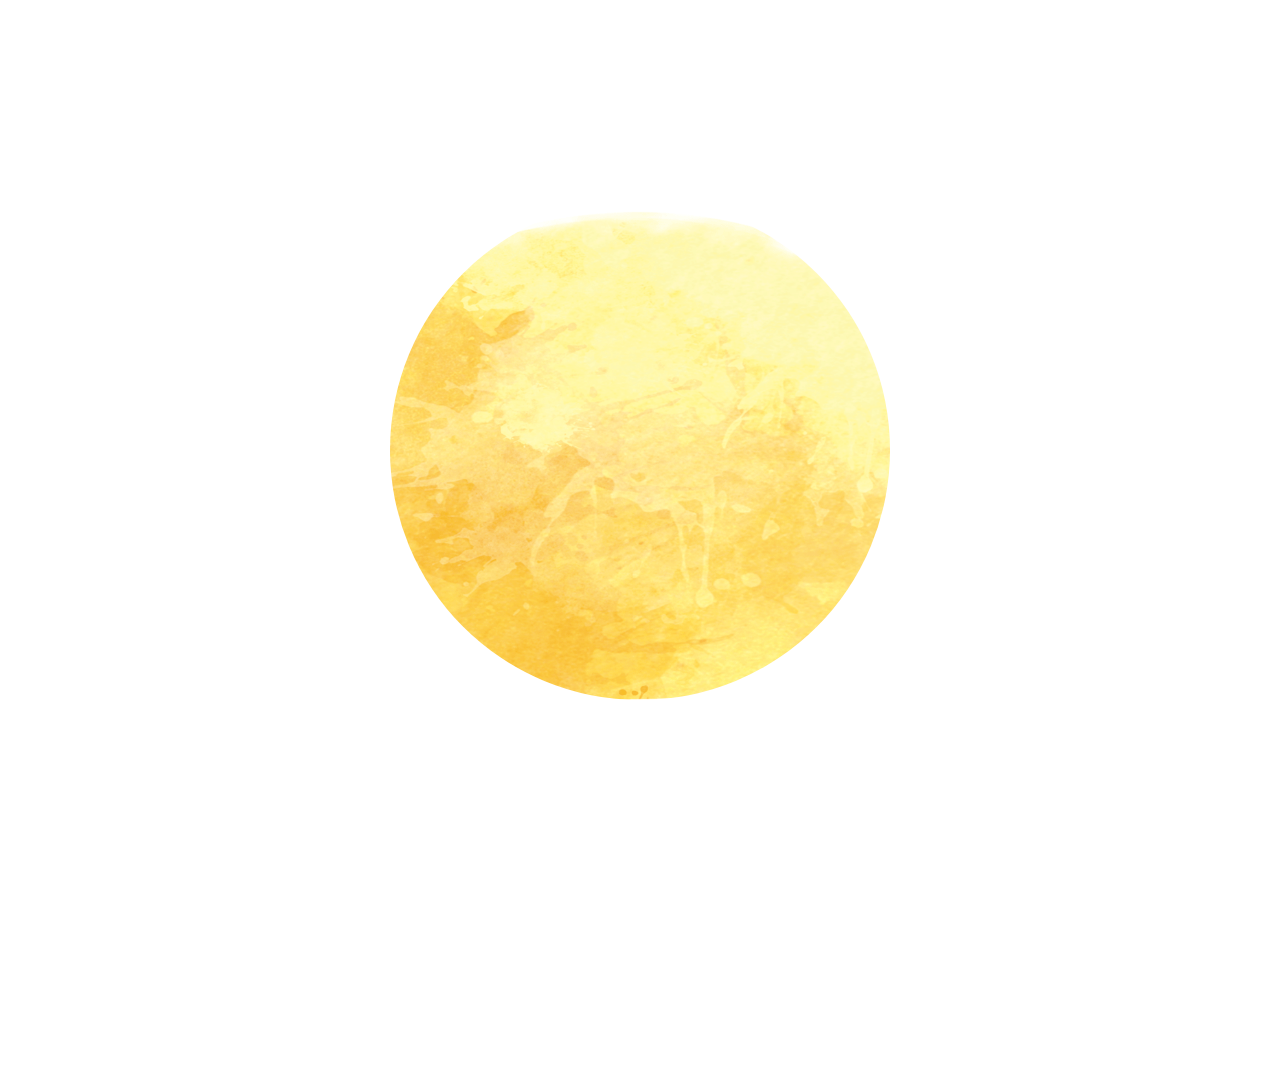
==== index.html @ 8ee24162 "first commit" ====
<!DOCTYPE html>
<html lang="en">
<head>
    <meta charset="UTF-8">
    <meta name="viewport" content="width=device-width, initial-scale=1.0">
    <title>Document</title>
    <link rel="stylesheet" href="./style.css">
    <script src="/main.js" defer></script>
</head>
<body>
    <div class="moon_wrap"></div>
   <div class="moon"></div>
   <div class="moon_2" style="display: none;"></div>
   <div class="moon_3" style="display: none;"></div>
</body>
</html>
---- style.css ----
body{
  width: 1080px;
  height: 1080px;
  margin: 0;
  padding: 0;
  overflow: hidden;
}
  .moon_wrap{
    width: 100vw;
    height: 100vh;
  }
  .moon{
    position: absolute;
    top: 50%;
    left: 50%;
    transform: translate(-50%, -50%);
    width: 500px;
    height: 500px;
    border-radius: 50%;
    background-image: url("./img/moon.png");
    background-position: center;
    background-repeat: no-repeat;
    background-size: cover;
    animation: growMoon 3s ease-in-out;
  }

  .moon_2{
    position: absolute;
    top: 50%;
    left: 50%;
    transform: translate(-50%, -50%);
    width: 500px;
    height: 500px;
    border-radius: 50%;
    background-image: url("./img/moon2.png");
    background-position: center;
    background-repeat: no-repeat;
    background-size: cover;
    animation: fadeMoon 1s ease-in-out;
  }
  
  .moon_3{
    position: absolute;
    top: 50%;
    left: 50%;
    transform: translate(-50%, -50%);
    width: 500px;
    height: 500px;
    border-radius: 50%;
    background-image: url("./img/moon3.png");
    background-position: center;
    background-repeat: no-repeat;
    background-size: cover;
    /* animation: fadeMoon 1s ease-in-out; */
  }


  .card {
    position: absolute;
    top: 50%;
    left: 50%;
    transform: translate(-50%, -50%);
    width: 1080px;
  }
  
  .card_moon {
    width: 290px;
    position: relative;
    top: -81px;
    left: -86px;
    /* animation: xAxis 2.5s infinite cubic-bezier(0.02, 0.01, 0.21, 1);     */
  }

  .shine_moon{
    width: 120px;
    height: 120px;
    border-radius: 50%;
    box-shadow: 0 0 160px 0px #fff, 0 0 30px -4px #fff, 0 0 8px 2px rgba(255, 255, 255, 0.26);
  }

  @keyframes moveDiv2 {
    0% {
      left: 0;
      bottom: 50%;
    }
    /* 25% {
      left: 25%;
      bottom: 60%;
    }
    50% {
      left: 50%;
      bottom: 70%;
    }
    90% {
      left: 60%;
      bottom: 75%;
    } */
    100% {
      left: 80%;
      bottom: 85%;
    }
  }
  

  @keyframes growMoon {
    0% {
      transform: translate(-50%, -50%) scale(0.3); /* 초기 위치 및 시작 크기 */
  }
  100% {
      transform: translate(-50%, -50%) scale(1.0); /* 최종 크기 */
  }
}

@keyframes fadeMoon {
  0% {
      opacity: 0; /* 초기에 투명 */
  }
  100% {
      opacity: 1; /* 불투명으로 변경 */
  }
}

@keyframes yAxis {
  50% {
      animation-timing-function: cubic-bezier(0.02, 0.01, 0.21, 1);
      transform: translateY(-300px);
  }
}

@keyframes xAxis {
  50% {
      animation-timing-function: cubic-bezier(0.3, 0.27, 0.07, 1.64);
      transform: translateX(300px);
  }
}
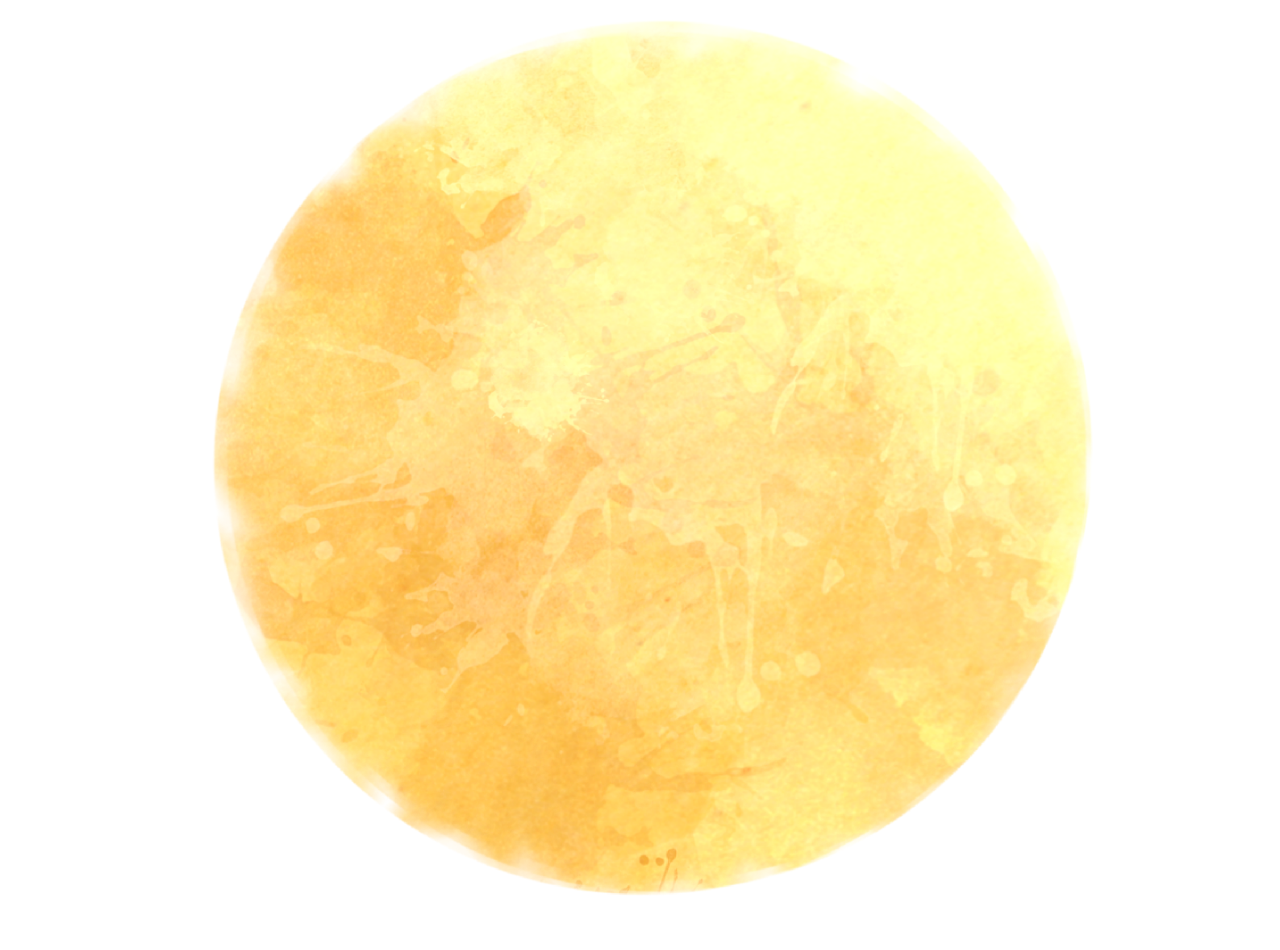
==== commit 85e9c843: "moon 애니메이션 시간 늘이기" ====
--- a/index.html
+++ b/index.html
@@ -3,14 +3,20 @@
 <head>
     <meta charset="UTF-8">
     <meta name="viewport" content="width=device-width, initial-scale=1.0">
-    <title>Document</title>
+    <title>INTOON E-card</title>
+    <meta property="og:title" content="INTOON E-card"/>
+    <meta property="og:site_name" content="INTOON E-card"/>
+    <meta property="og:type" content="website"/>
+    <meta property="og:image" content="image/full_moon.png"/>
+    <link rel="shortcut icon" type="image/x-icon" href="images/favicon.ico"/>
     <link rel="stylesheet" href="./style.css">
     <script src="/main.js" defer></script>
 </head>
 <body>
     <div class="moon_wrap"></div>
-   <div class="moon"></div>
-   <div class="moon_2" style="display: none;"></div>
-   <div class="moon_3" style="display: none;"></div>
+   <div class="moon">
+    <div class="text_1" style="display: none;"></div>
+    <div class="intoon_logo" style="display: none;"></div>
+   </div>
 </body>
 </html>--- a/style.css
+++ b/style.css
@@ -1,6 +1,8 @@
 body{
-  width: 1080px;
-  height: 1080px;
+  /* width: 1080px;
+  height: 1080px; */
+  width: 100vw;
+  height: 100vh;
   margin: 0;
   padding: 0;
   overflow: hidden;
@@ -14,62 +16,55 @@
     top: 50%;
     left: 50%;
     transform: translate(-50%, -50%);
-    width: 500px;
-    height: 500px;
+    width: 1000px;
+    height: 1000px;
     border-radius: 50%;
-    background-image: url("./img/moon.png");
+    background-image: url("./images/moon.png");
     background-position: center;
     background-repeat: no-repeat;
     background-size: cover;
     animation: growMoon 3s ease-in-out;
   }
 
-  .moon_2{
+  .text_1{
     position: absolute;
     top: 50%;
     left: 50%;
     transform: translate(-50%, -50%);
-    width: 500px;
-    height: 500px;
+    width: 1000px;
+    height: 1000px;
     border-radius: 50%;
-    background-image: url("./img/moon2.png");
+    background-image: url("./images/moon_text_1.png");
     background-position: center;
     background-repeat: no-repeat;
     background-size: cover;
     animation: fadeMoon 1s ease-in-out;
   }
   
-  .moon_3{
+  .intoon_logo{
     position: absolute;
-    top: 50%;
+    top: 80%;
     left: 50%;
     transform: translate(-50%, -50%);
     width: 500px;
-    height: 500px;
+    height: 154px;
     border-radius: 50%;
-    background-image: url("./img/moon3.png");
+    background-image: url("./images/moon_text_2.png");
     background-position: center;
     background-repeat: no-repeat;
-    background-size: cover;
-    /* animation: fadeMoon 1s ease-in-out; */
+    background-size: contain;
+    animation: fadeMoon 1s ease-in-out;
+  }
+  #animation_container{
+    width:1080px; 
+    height:1080px;
   }
 
+  #dom_overlay_container{
+    width:1080px; 
+    height:1080px;
+  }
 
-  .card {
-    position: absolute;
-    top: 50%;
-    left: 50%;
-    transform: translate(-50%, -50%);
-    width: 1080px;
-  }
-  
-  .card_moon {
-    width: 290px;
-    position: relative;
-    top: -81px;
-    left: -86px;
-    /* animation: xAxis 2.5s infinite cubic-bezier(0.02, 0.01, 0.21, 1);     */
-  }
 
   .shine_moon{
     width: 120px;
@@ -78,29 +73,14 @@
     box-shadow: 0 0 160px 0px #fff, 0 0 30px -4px #fff, 0 0 8px 2px rgba(255, 255, 255, 0.26);
   }
 
-  @keyframes moveDiv2 {
-    0% {
-      left: 0;
-      bottom: 50%;
-    }
-    /* 25% {
-      left: 25%;
-      bottom: 60%;
-    }
-    50% {
-      left: 50%;
-      bottom: 70%;
-    }
-    90% {
-      left: 60%;
-      bottom: 75%;
-    } */
-    100% {
-      left: 80%;
-      bottom: 85%;
-    }
+  .moon_card_wrap{
+    position: absolute;
+    top:50%;
+    left: 50%;
+    transform: translate(-50%,-50%);
   }
-  
+
+
 
   @keyframes growMoon {
     0% {
@@ -120,17 +100,43 @@
   }
 }
 
-@keyframes yAxis {
-  50% {
-      animation-timing-function: cubic-bezier(0.02, 0.01, 0.21, 1);
-      transform: translateY(-300px);
+@media screen and (max-width:600px){
+  #animation_container{
+    width: 300px; 
+    height: 300px;
   }
-}
 
-@keyframes xAxis {
-  50% {
-      animation-timing-function: cubic-bezier(0.3, 0.27, 0.07, 1.64);
-      transform: translateX(300px);
+  #dom_overlay_container{
+    width: 300px; 
+    height: 300px;
   }
-}
 
+  .moon_card_wrap{
+    width: 95vw;
+  }
+  .moon_card_wrap > div{
+    width: 95vw;
+  }
+  #canvas {
+    width: 95vw;
+  }
+  body{
+    overflow: hidden;
+  }
+  .moon{
+    width: 300px;
+    height: 300px;
+  }
+
+  .text_1{
+    width: 300px;
+    height: 300px;
+  }
+
+  .intoon_logo{
+    width: 200px;
+    height: 71px;
+  }
+
+ 
+}